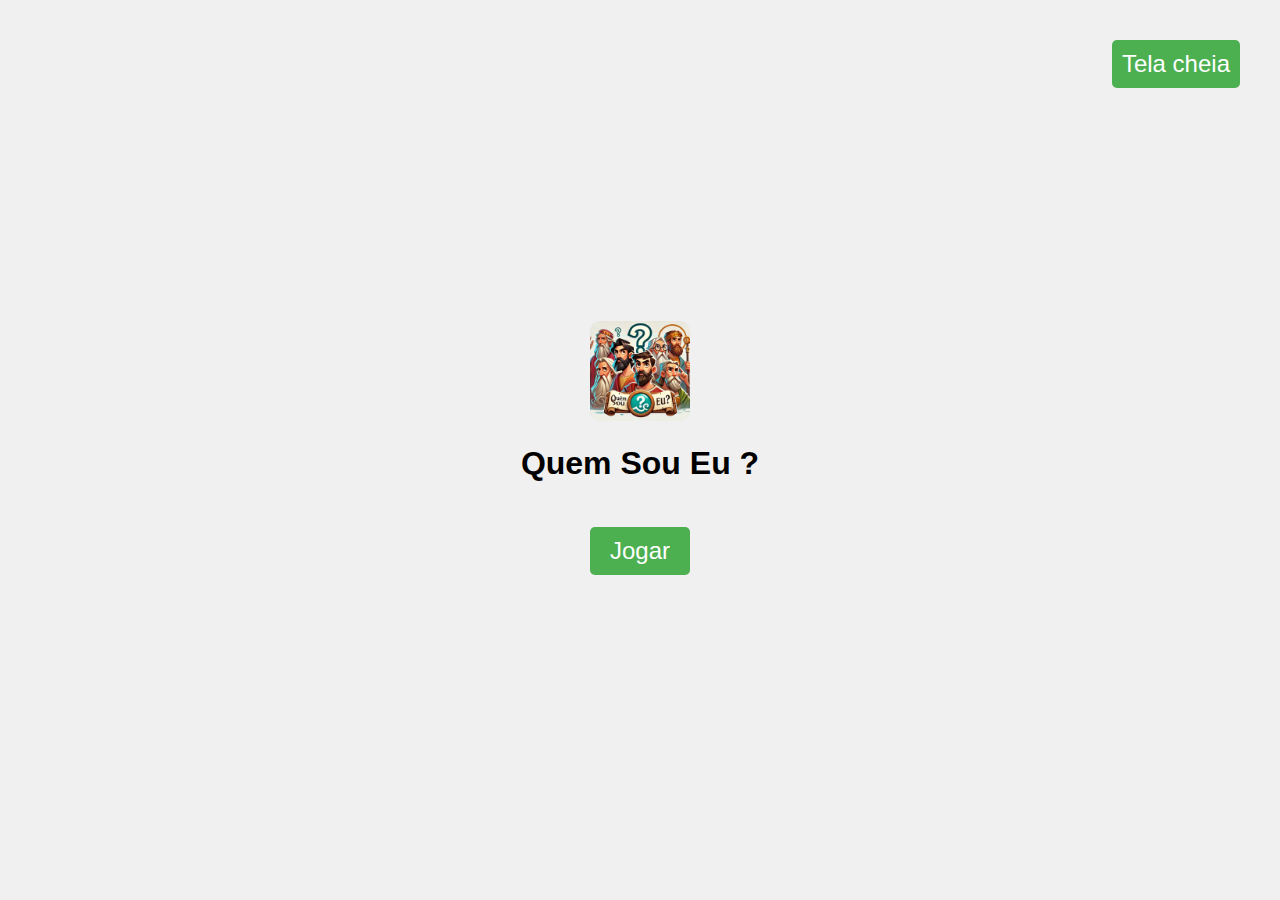
==== EU-Chefe/Chefe.html @ 032e6c01 "Arquivos de sites que meu chefe solicitou" ====
<!DOCTYPE html>
<html lang="pt-br">

<head>
    <meta charset="UTF-8">
    <link rel="stylesheet" href="style.css">
    <meta name="viewport" content="width=device-width, initial-scale=1.0">
    <title>Sorteador de Textos</title>
</head>

<body id="body">

    
    <header id="header">
        <div>
            <button id="fullScreen"> Tela cheia </button>
            <img class="logo" src="./src/logo.jpeg" alt="logo">
            <h1>Quem Sou Eu ?</h1>
        </div>
    </header>

    <section>
        <div id="modeSelection">
            <button id="fast"> Jogar </button>
        </div>

        <div id="modeContainer"></div>

    </section>

    <script src="data.js"></script>
    <script src="Fast.js"></script>
    <script src="Custon.js"></script>
    <script src="index.js"></script>
    <script src="fullScreen.js"></script>


    <!-- <button onclick="sortearTexto()" id="sortear">Iniciar</button>
    <button id="botaoContador">Pergunta Nº 10</button>
	<button id="fullscreenButton" onclick="toggleFullScreen()">Tela Cheia</button>
    <p id="resultado" class="texto"></p>
    <p id="resultadoDica" class="texto2"></p>

    <script>

 

        // Chama sortearTexto() quando o DOM estiver completamente carregado
        document.addEventListener('DOMContentLoaded', (event) => {
        //  sortearTexto();
        });
    </script> -->

</body>

</html>
---- EU-Chefe/style.css ----
#fullScreen {
        position: fixed;
        top: 10px;
        right: 10px;
        padding: 10px;
        margin: 30px;
        background-color: #4CAF50;
        color: white;
        border: none;
        cursor: pointer;
    }

    body {
        font-family: sans-serif;
        display: flex;
        flex-direction: column;
        align-items: center;
        justify-content: center;
        min-height: 100vh;
        margin: 0;
        background-color: #f0f0f0;
    }

    header {
        text-align: center;
        margin-bottom: 20px;
    }

    .logo {
        width: 100px;
        height: 100px;
        border-radius: 10px;
    }

    h1 {
        font-size: 2em;
        margin: 20px 0;
    }

    .texto2 {
        margin-top: 1px;
        text-align: center;
        font-size: 1em;
        border-radius: 1px;
        padding: 1px;
        border: 1px solid #afacac;
    }

    .texto {
        margin-top: 2px;
        text-align: center;
        font-size: 3em;
        border-radius: 5px;
        padding: 10px;
        border: 1px solid #afacac;

    }

    /* #resultado {
    } */

    button {
        padding: 10px 20px;
        font-size: 1.5em;
        cursor: pointer;
        background-color: #4CAF50;
        border: none;
        color: white;
        text-align: center;
        text-decoration: none;
        display: inline-block;
        border-radius: 5px;
        margin: 5px;
    }

    button:hover {
        transform: scale(1.10);
    }

    #containerFastMode {
        text-align: center;
    }

    #containerBotao{
        text-align: center;
    }

    #sortear{
        min-width: 210px;    
    }

    #resultado,
    #resultadoDica,
    #tempo{
        margin: 20px;
        font-size: 20px;
    }
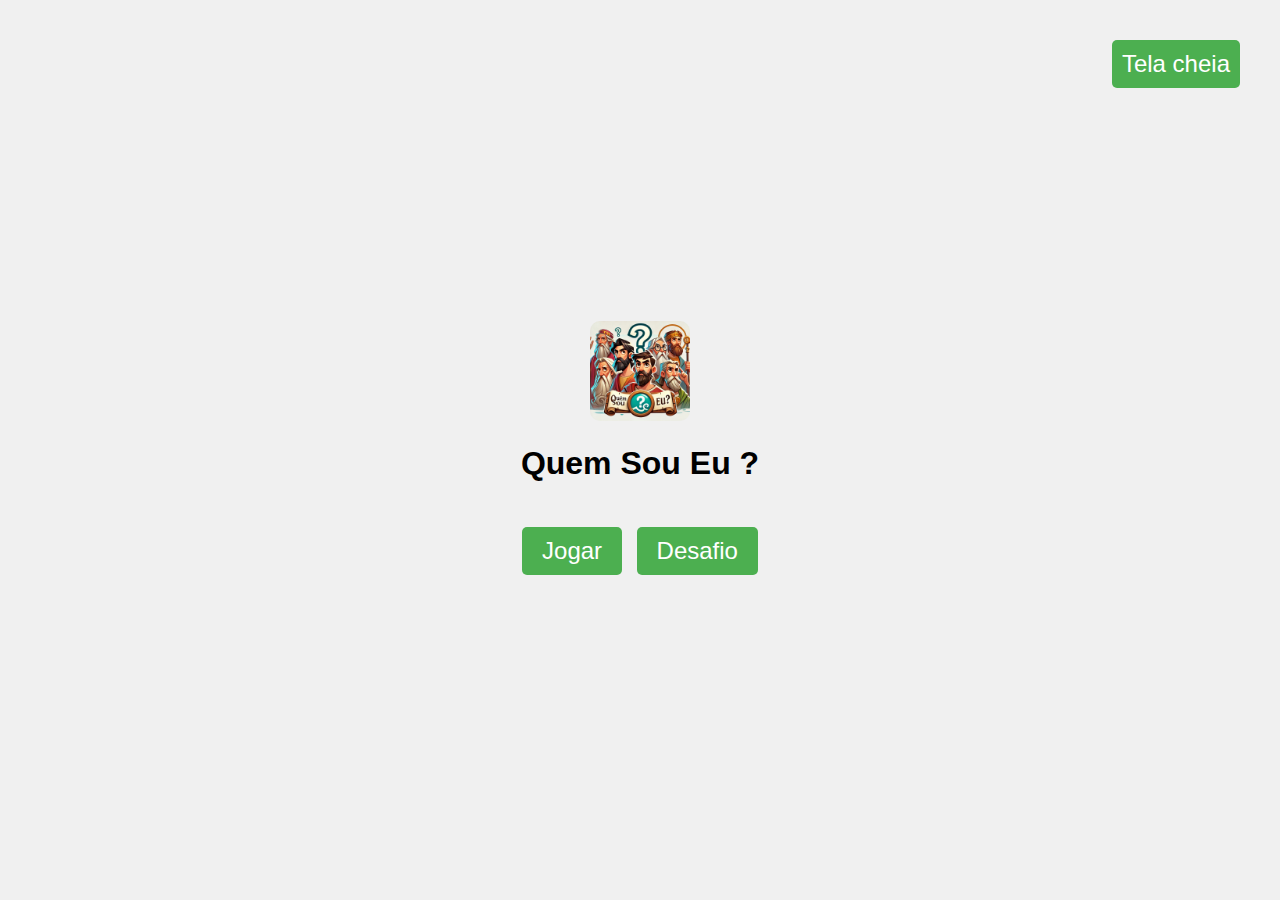
==== commit 1ebf6973: "Novas atualizações" ====
--- a/EU-Chefe/Chefe.html
+++ b/EU-Chefe/Chefe.html
@@ -22,6 +22,7 @@
     <section>
         <div id="modeSelection">
             <button id="fast"> Jogar </button>
+            <button id="challenger"> Desafio </button>
         </div>
 
         <div id="modeContainer"></div>
--- a/EU-Chefe/style.css
+++ b/EU-Chefe/style.css
@@ -91,7 +91,8 @@
 
     #resultado,
     #resultadoDica,
-    #tempo{
+    #tempo
+    #aviso{
         margin: 20px;
         font-size: 20px;
     }